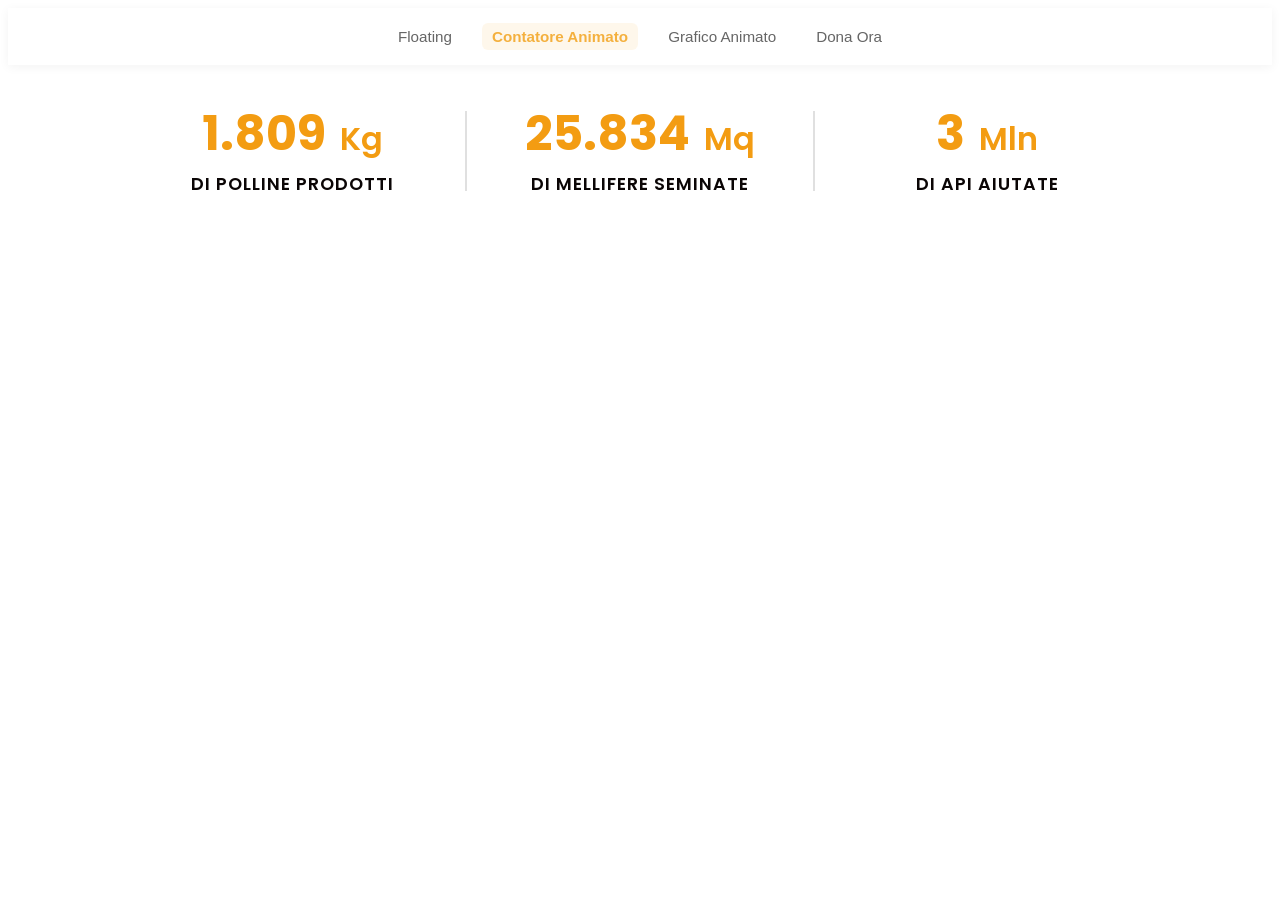
==== index2.html @ 3434948a "Elements updates" ====
<!DOCTYPE html>
<html lang="it">

<head>
  <meta charset="UTF-8" />
  <meta name="description" content="Floating" />

  <!-- META TAG PER LINK IMG  -->
  <meta property="og:title" content="Floating" />
  <meta property="og:description" content="Floating" />

  <!-- Link reale del tuo sito web -->
  <meta property="og:url" content="https://valentinocode.com/floating/" />

  <!-- Link assoluto dell'immagine/logo che vuoi mostrare (Es. una foto 1200x630 pixel) -->
  <meta property="og:image"
    content="https://raw.githubusercontent.com/Vamusmart/api/refs/heads/main/images/link_image.webp" />

  <meta property="og:type" content="website" />
  <meta property="og:image:type" content="image/webp" />
  <meta property="og:image:width" content="1200" />
  <meta property="og:image:height" content="630" />
  <!-- ========================================== -->

  <meta name="viewport" content="width=device-width, initial-scale=1.0" />
  <title>Elements | Contatore animato</title>
  <link rel="shortcut icon" type="image/x-icon" href="./images/logo.ico" />
  <link rel="preload" as="image" href="images/slide-one-768.webp" imagesrcset="
      images/slide-one-768.webp 768w,
      images/slide-one-1024.webp 1024w,
      images/slide-one-1440.webp 1440w
    " imagesizes="100vw" />
  <link rel="preload" href="/fonts/Gotham-Bold.woff2" as="font" type="font/woff2" crossorigin>
  <!-- font awesome icon socials cdn link  -->
  <link rel="stylesheet" href="https://cdnjs.cloudflare.com/ajax/libs/font-awesome/5.15.3/css/all.min.css" media="print"
    onload="this.media='all'">
  <noscript>
    <link rel="stylesheet" href="https://cdnjs.cloudflare.com/ajax/libs/font-awesome/5.15.3/css/all.min.css">
  </noscript> <!-- custom css file link  -->
  <link rel="stylesheet" href="css/style2.css">
</head>

<body>
<!-- header section starts  -->
<header class="main-header">
  <div class="header-container">
    <nav class="navbar">
      <a href="index.html" class="nav-link">Floating</a>
      <a href="index2.html" class="nav-link active">Contatore Animato</a>
      <a href="index3.html" class="nav-link">Grafico Animato</a>
      <a href="index4.html" class="nav-link">Dona Ora</a>
    </nav>
  </div>
</header>
<!-- header section ends -->

  <!-- main content starts -->
  <main>
    <!-- home section starts  -->
    <section class="home" id="home">
      <div class="content">

        <!-- slides section starts  -->
        <section class="featured_section3">
          <div class="counters-container">

            <!-- Primo Contatore -->
            <div class="counter-item">
              <div class="counter-number-wrap">
                <span class="counter-number" data-target="3500">3.500</span>
                <span class="counter-suffix">Kg</span>
              </div>
              <h3 class="counter-title">Di Polline Prodotti</h3>
            </div>

            <div class="counter-divider"></div>

            <!-- Secondo Contatore -->
            <div class="counter-item">
              <div class="counter-number-wrap">
                <span class="counter-number" data-target="50000">50.000</span>
                <span class="counter-suffix">Mq</span>
              </div>
              <h3 class="counter-title">Di Mellifere Seminate</h3>
            </div>

            <div class="counter-divider"></div>

            <!-- Terzo Contatore -->
            <div class="counter-item">
              <div class="counter-number-wrap">
                <span class="counter-number" data-target="5">5</span>
                <span class="counter-suffix">Mln</span>
              </div>
              <h3 class="counter-title">Di Api Aiutate</h3>
            </div>

          </div>
        </section>
        <!-- slides section ends -->

        <!-- card section starts  -->
        <!-- about columns section starts  -->
        <!-- We section starts  -->
        <!-- contactUs section starts  -->

      </div>
    </section>
    <!-- home section ends -->
  </main>
  <!-- main content ends -->

  <!-- footer starts -->

  <!-- CookiePolicy starts -->

  <!-- JavaScript section start -->
  <script src="main2.js" defer></script>
  <!-- JavaScript section end -->

</body>

</html>
---- css/style2.css ----
@import url('https://fonts.googleapis.com/css2?family=Poppins:wght@400;600;700&display=swap');

:root {
  --primary-color: #0a0505; /* Colore del testo principale */
  --accent-color: #f39c12;  /* Colore per i numeri (es. un giallo miele caldo) */
  --divider-color: #e0e0e0; /* Colore della linea di separazione */
}

body {
    font-family: "Gotham-Book", Arial, Helvetica, sans-serif;
}

.counters-container {
  font-family: 'Poppins', sans-serif;
  display: flex;
  flex-direction: column;
  align-items: center;
  justify-content: center;
  gap: 20px;
  padding: 40px 20px;
  max-width: 1000px;
  margin: 0 auto;
}

.counter-item {
  text-align: center;
  width: 100%;
}

.counter-number-wrap {
  font-size: 3rem;
  font-weight: 700;
  color: var(--accent-color);
  line-height: 1.2;
  margin-bottom: 8px;
}

.counter-suffix {
  font-size: 2rem;
  font-weight: 600;
  margin-left: 4px;
}

.counter-title {
  font-size: 1.1rem;
  font-weight: 600;
  color: var(--primary-color);
  margin: 0;
  text-transform: uppercase;
  letter-spacing: 1px;
}

/* Divisore verticale/orizzontale responsive */
.counter-divider {
  width: 60px;
  height: 2px;
  background-color: var(--divider-color);
  margin: 10px 0;
}

/* ==========================================================================
   HEADER UNIFICATO - SENZA LOGO
   ========================================================================== */

.main-header {
  background-color: #ffffff !important;
  box-shadow: 0 2px 10px rgba(0, 0, 0, 0.05) !important;
  position: sticky !important;
  top: 0 !important;
  width: 100% !important;
  z-index: 9999 !important;
  padding: 15px 0 !important;
}

.header-container {
  max-width: 1200px !important;
  margin: 0 auto !important;
  display: flex !important;
  justify-content: center !important; /* Centra il menu orizzontalmente */
  align-items: center !important;
  padding: 0 20px !important;
  box-sizing: border-box !important;
}

/* Navigazione */
.navbar {
  display: flex !important;
  gap: 20px !important;
  align-items: center !important;
}

.nav-link {
  text-decoration: none !important;
  color: #666 !important;
  font-weight: 500 !important;
  font-size: 0.95rem !important;
  transition: color 0.3s ease !important;
  padding: 5px 10px !important;
  border-radius: 6px !important;
}

.nav-link:hover {
  color: #f4b03e !important; 
}

/* Pagina Attiva */
.nav-link.active {
  color: #f4b03e !important;
  font-weight: 700 !important;
  background-color: rgba(244, 176, 62, 0.1) !important;
}

/* Fix per evitare conflitti con float sottostanti */
main {
  clear: both !important;
}

/* Media Query per Desktop: dispone i contatori in riga */
@media (min-width: 768px) {
  .counters-container {
    flex-direction: row;
    justify-content: space-around;
    gap: 0;
  }

  .counter-item {
    flex: 1;
  }

  .counter-divider {
    width: 2px;
    height: 80px;
    margin: 0 20px;
  }
}
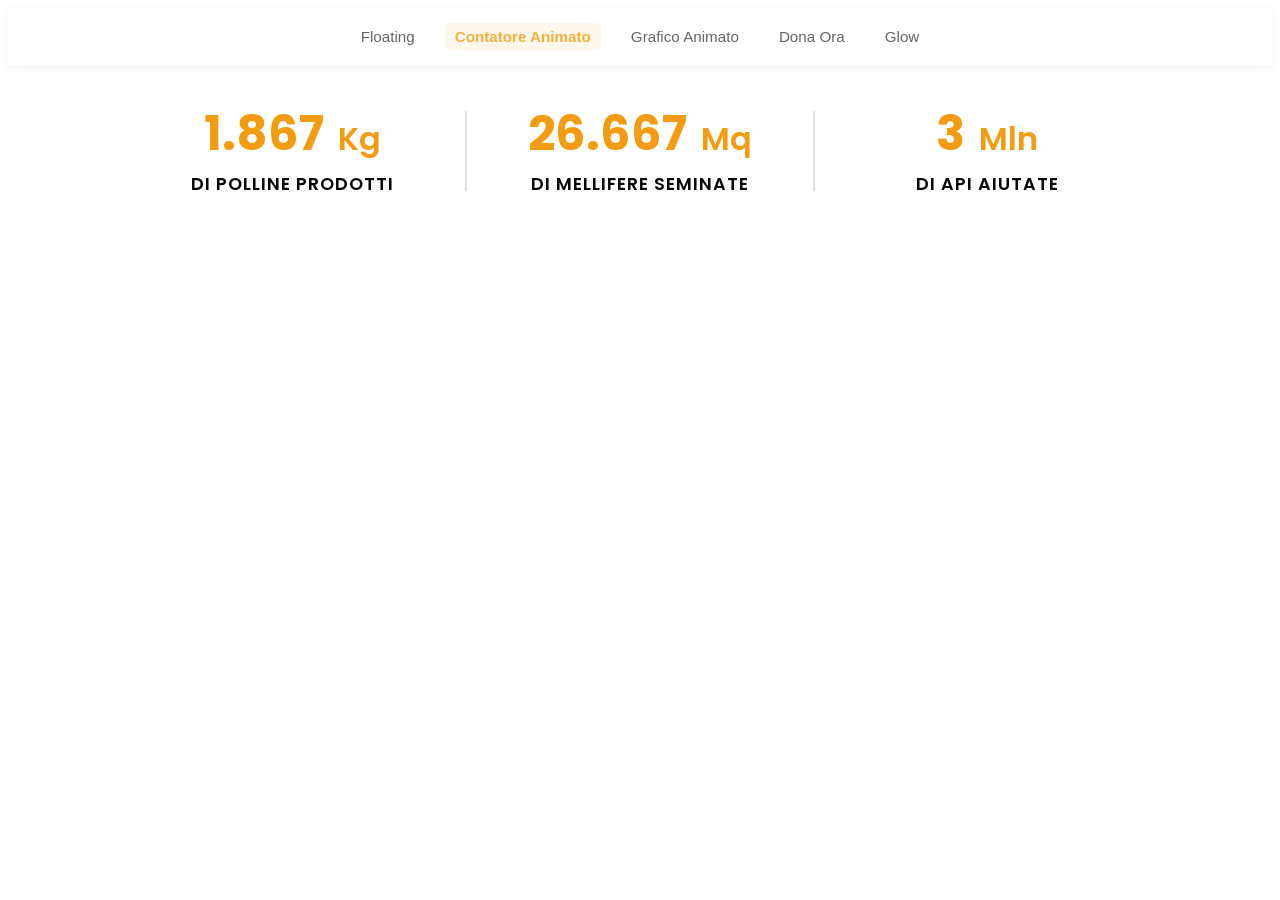
==== commit 0d69e3be: "Cleaning index, burger" ====
--- a/index2.html
+++ b/index2.html
@@ -6,15 +6,15 @@
   <meta name="description" content="Floating" />
 
   <!-- META TAG PER LINK IMG  -->
-  <meta property="og:title" content="Floating" />
-  <meta property="og:description" content="Floating" />
+  <meta property="og:title" content="Elements" />
+  <meta property="og:description" content="Elements" />
 
   <!-- Link reale del tuo sito web -->
-  <meta property="og:url" content="https://valentinocode.com/floating/" />
+  <meta property="og:url" content="https://valentinocode.com/Elements/" />
 
   <!-- Link assoluto dell'immagine/logo che vuoi mostrare (Es. una foto 1200x630 pixel) -->
   <meta property="og:image"
-    content="https://raw.githubusercontent.com/Vamusmart/api/refs/heads/main/images/link_image.webp" />
+    content="https://raw.githubusercontent.com/Vamusmart/Elements/refs/heads/main/images/link_image.webp" />
 
   <meta property="og:type" content="website" />
   <meta property="og:image:type" content="image/webp" />
@@ -23,36 +23,37 @@
   <!-- ========================================== -->
 
   <meta name="viewport" content="width=device-width, initial-scale=1.0" />
-  <title>Elements | Contatore animato</title>
+  <title>Elements | Floating</title>
   <link rel="shortcut icon" type="image/x-icon" href="./images/logo.ico" />
-  <link rel="preload" as="image" href="images/slide-one-768.webp" imagesrcset="
-      images/slide-one-768.webp 768w,
-      images/slide-one-1024.webp 1024w,
-      images/slide-one-1440.webp 1440w
-    " imagesizes="100vw" />
-  <link rel="preload" href="/fonts/Gotham-Bold.woff2" as="font" type="font/woff2" crossorigin>
-  <!-- font awesome icon socials cdn link  -->
-  <link rel="stylesheet" href="https://cdnjs.cloudflare.com/ajax/libs/font-awesome/5.15.3/css/all.min.css" media="print"
-    onload="this.media='all'">
-  <noscript>
-    <link rel="stylesheet" href="https://cdnjs.cloudflare.com/ajax/libs/font-awesome/5.15.3/css/all.min.css">
-  </noscript> <!-- custom css file link  -->
+
+  <!-- custom css file link  -->
   <link rel="stylesheet" href="css/style2.css">
+  <link rel="stylesheet" href="css/navbar.css">
+  <!-- Utile per il floating  -->
+  <link rel="stylesheet" href="https://cdnjs.cloudflare.com/ajax/libs/animate.css/4.1.1/animate.min.css" />
 </head>
 
 <body>
-<!-- header section starts  -->
-<header class="main-header">
-  <div class="header-container">
-    <nav class="navbar">
-      <a href="index.html" class="nav-link">Floating</a>
-      <a href="index2.html" class="nav-link active">Contatore Animato</a>
-      <a href="index3.html" class="nav-link">Grafico Animato</a>
-      <a href="index4.html" class="nav-link">Dona Ora</a>
-    </nav>
-  </div>
-</header>
-<!-- header section ends -->
+  <!-- header section starts  -->
+  <header class="main-header">
+    <div class="header-container">
+      <!-- Inserisci questo pulsante in tutti e 5 i file -->
+    <button class="burger-toggle" aria-label="Apri menu">
+      <span class="bar"></span>
+      <span class="bar"></span>
+      <span class="bar"></span>
+    </button>
+      <nav class="navbar">
+        <a href="index.html" class="nav-link">Floating</a>
+        <a href="index2.html" class="nav-link active">Contatore Animato</a>
+        <a href="index3.html" class="nav-link">Grafico Animato</a>
+        <a href="index4.html" class="nav-link">Dona Ora</a>
+        <a href="index5.html" class="nav-link">Glow</a>
+
+      </nav>
+    </div>
+  </header>
+  <!-- header section ends -->
 
   <!-- main content starts -->
   <main>
@@ -115,6 +116,8 @@
   <!-- CookiePolicy starts -->
 
   <!-- JavaScript section start -->
+   <!-- Prima la navbar, che è un elemento critico di navigazione -->
+  <script src="navbar.js" defer></script>
   <script src="main2.js" defer></script>
   <!-- JavaScript section end -->
 
--- a/css/navbar.css
+++ b/css/navbar.css
@@ -0,0 +1,81 @@
+/* --- STILI BASE HEADER (Desktop) --- */
+.header-container {
+  display: flex;
+  justify-content: space-between;
+  align-items: center;
+  padding: 15px 5%;
+  position: relative;
+}
+
+/* Nascondiamo il pulsante burger su desktop */
+.burger-toggle {
+  display: none;
+  flex-direction: column;
+  justify-content: space-between;
+  width: 30px;
+  height: 21px;
+  background: transparent;
+  border: none;
+  cursor: pointer;
+  z-index: 1001; /* Sopra a tutto */
+}
+
+.burger-toggle .bar {
+  width: 100%;
+  height: 3px;
+  background-color: #333; /* Cambia con il colore del tuo tema */
+  transition: all 0.3s ease;
+  border-radius: 5px;
+}
+
+/* --- VERSIONE MOBILE (Sotto i 1060px) --- */
+@media (max-width: 1060px) {
+  
+  /* Mostriamo il burger menu */
+  .burger-toggle {
+    display: flex;
+  }
+
+  /* Trasformiamo la navbar in un menu a comparsa laterale (drawer) */
+  .navbar {
+    position: fixed;
+    top: 0;
+    right: -100%; /* Nascosto inizialmente a destra */
+    width: 250px; /* Larghezza del menu mobile */
+    height: 100vh;
+    background-color: #fff; /* Colore di sfondo del menu */
+    box-shadow: -5px 0 15px rgba(0, 0, 0, 0.1);
+    display: flex;
+    flex-direction: column;
+    align-items: flex-start;
+    padding: 80px 30px 30px 30px; /* Spazio in alto per non sovrapporsi al pulsante */
+    gap: 20px;
+    transition: right 0.3s ease-in-out;
+    z-index: 1000;
+  }
+
+  /* Quando la navbar è attiva, scivola dentro lo schermo */
+  .navbar.active {
+    right: 0;
+  }
+
+  .nav-link {
+    font-size: 1.1rem;
+    width: 100%;
+    padding: 10px 0;
+    border-bottom: 1px solid #f0f0f0; /* Separatore opzionale */
+  }
+
+  /* --- ANIMAZIONE BURGER -> "X" --- */
+  .burger-toggle.active .bar:nth-child(1) {
+    transform: translateY(9px) rotate(45deg);
+  }
+
+  .burger-toggle.active .bar:nth-child(2) {
+    opacity: 0;
+  }
+
+  .burger-toggle.active .bar:nth-child(3) {
+    transform: translateY(-9px) rotate(-45deg);
+  }
+}
